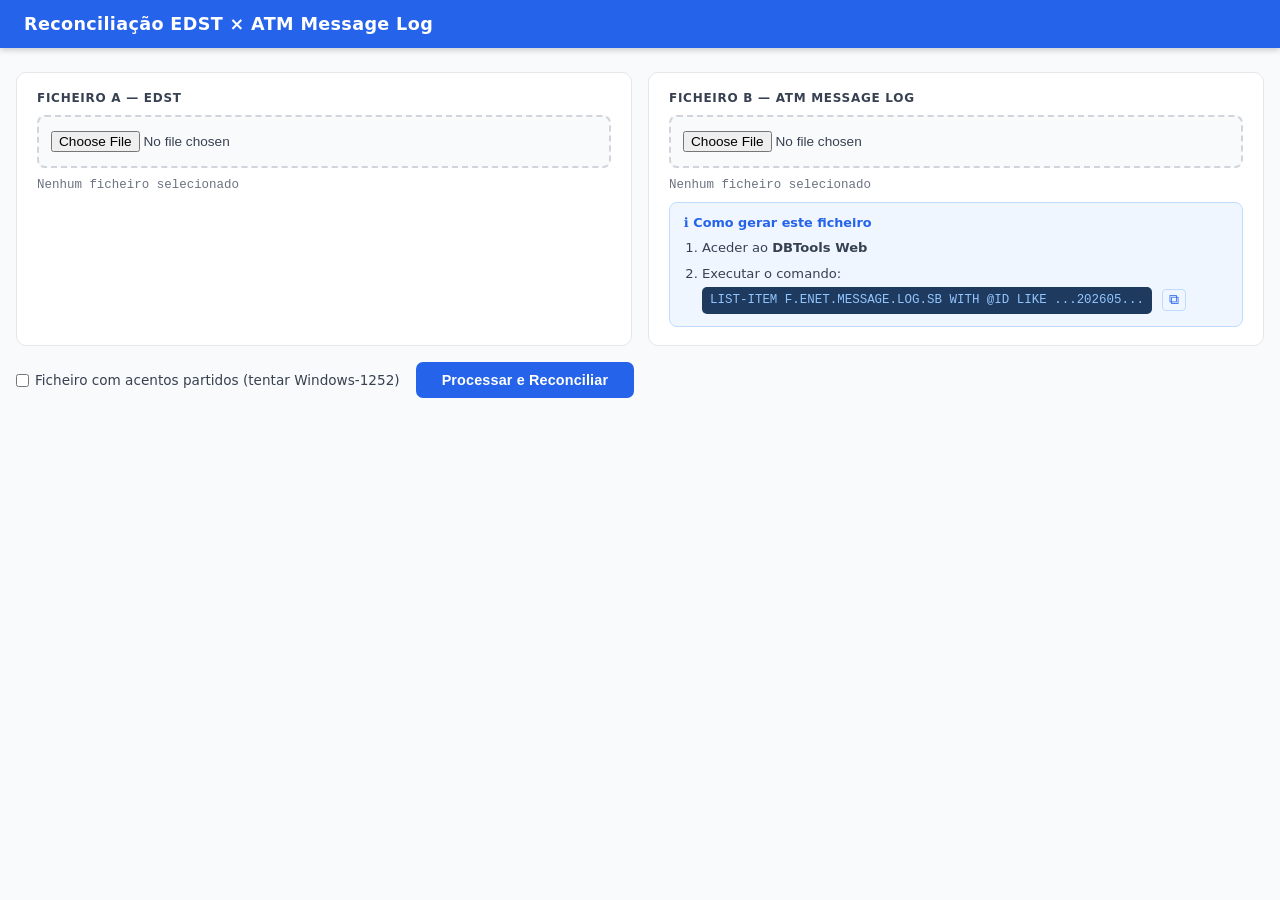
==== src/main/webapp/index.html @ f62bb4de "chore: converter para projecto Maven WAR (JBoss EAP 7.2 / Java 8) - Adicionar pom.xml com BOM jboss-" ====
<!DOCTYPE html>
<html lang="pt">
<head>
  <meta charset="UTF-8">
  <meta name="viewport" content="width=device-width, initial-scale=1.0">
  <title>Reconciliação EDST × ATM Message Log</title>
  <link rel="stylesheet" href="style.css">
</head>
<body>

  <header>
    <h1>Reconciliação EDST × ATM Message Log</h1>
  </header>

  <main>

    <!-- ── Carregamento de ficheiros ── -->
    <section class="inputs-section">
      <div class="input-card">
        <label for="ficheiroA">Ficheiro A — EDST</label>
        <input type="file" id="ficheiroA" accept="*">
        <span class="file-info" id="infoA">Nenhum ficheiro selecionado</span>
      </div>
      <div class="input-card">
        <label for="ficheiroB">Ficheiro B — ATM MESSAGE LOG</label>
        <input type="file" id="ficheiroB" accept="*">
        <span class="file-info" id="infoB">Nenhum ficheiro selecionado</span>
        <div class="how-to">
          <span class="how-to-title">&#8505; Como gerar este ficheiro</span>
          <ol>
            <li>Aceder ao <strong>DBTools Web</strong></li>
            <li>Executar o comando:<br>
              <code>LIST-ITEM F.ENET.MESSAGE.LOG.SB WITH @ID LIKE ...202605...</code>
              <button class="btn-copy" onclick="copiarComando(this)" data-cmd="LIST-ITEM F.ENET.MESSAGE.LOG.SB WITH @ID LIKE ...202605..." title="Copiar comando">&#10697;</button>
            </li>
          </ol>
        </div>
      </div>
    </section>

    <!-- ── Opções e botão ── -->
    <div class="options-bar">
      <label class="checkbox-label">
        <input type="checkbox" id="chkEncoding">
        Ficheiro com acentos partidos (tentar Windows-1252)
      </label>
      <button id="btnProcessar" class="btn-primary">Processar e Reconciliar</button>
    </div>

    <!-- ── Painel de avisos ── -->
    <section class="avisos-panel" id="avisosPanel" hidden>
      <h3>⚠ Avisos</h3>
      <ul id="avisosList"></ul>
    </section>

    <!-- ── Painel de diagnóstico ── -->
    <section class="debug-panel" id="debugPanel" hidden>
      <h3>Diagnóstico</h3>
      <div class="debug-grid" id="debugGrid"></div>
    </section>

    <!-- ── Resultados com tabs ── -->
    <section class="resultados" id="resultados" hidden>

      <div class="tabs" role="tablist">
        <button class="tab-btn active" data-tab="tabB" role="tab">Ficheiro B Parseado</button>
        <button class="tab-btn" data-tab="tabA" role="tab">Ficheiro A Filtrado</button>
        <button class="tab-btn" data-tab="tabRec" role="tab">Reconciliação</button>
      </div>

      <!-- Tab B -->
      <div class="tab-content active" id="tabB">
        <div class="tab-header">
          <span class="count-badge" id="countB">—</span>
          <button class="btn-export" onclick="exportarCSV('B')">Exportar CSV</button>
        </div>
        <div class="table-wrapper">
          <table id="tabelaB">
            <thead>
              <tr>
                <th>RRN</th>
                <th>CARD</th>
                <th>DHMSG</th>
                <th>ID Completo</th>
                <th>Campo 2</th>
                <th>Campo 3</th>
                <th>Campo 4</th>
                <th>Campo 6</th>
                <th>Campo 8</th>
                <th>Campo 9</th>
              </tr>
            </thead>
            <tbody id="corpoB"></tbody>
          </table>
        </div>
      </div>

      <!-- Tab A -->
      <div class="tab-content" id="tabA">
        <div class="tab-header">
          <span class="count-badge" id="countA">—</span>
          <button class="btn-export" onclick="exportarCSV('A')">Exportar CSV</button>
        </div>
        <div class="table-wrapper">
          <table id="tabelaA">
            <thead>
              <tr>
                <th>#Linha</th>
                <th>RRN</th>
                <th>Linha (truncada a 80 chars)</th>
              </tr>
            </thead>
            <tbody id="corpoA"></tbody>
          </table>
        </div>
      </div>

      <!-- Tab Reconciliação -->
      <div class="tab-content" id="tabRec">

        <div class="rec-counts" id="recCounts"></div>

        <h4 class="rec-section-title match">&#10003; Matches — presentes em A e em B</h4>
        <div class="tab-header">
          <span class="count-badge match" id="countMatches">—</span>
          <button class="btn-export" onclick="exportarCSV('matches')">Exportar CSV</button>
        </div>
        <div class="table-wrapper">
          <table id="tabelaMatches">
            <thead>
              <tr>
                <th>RRN</th>
                <th>CARD</th>
                <th>DHMSG</th>
                <th>Campo 6</th>
                <th>#Linha em A</th>
                <th>OFS</th>
              </tr>
            </thead>
            <tbody id="corpoMatches"></tbody>
          </table>
        </div>

        <h4 class="rec-section-title soA">&#8594; Só em A — sem correspondência em B</h4>
        <div class="tab-header">
          <span class="count-badge soA" id="countSoA">—</span>
          <button class="btn-export" onclick="exportarCSV('soA')">Exportar CSV</button>
        </div>
        <div class="table-wrapper">
          <table id="tabelaSoA">
            <thead>
              <tr>
                <th>#Linha</th>
                <th>RRN</th>
                <th>Linha (truncada a 80 chars)</th>
              </tr>
            </thead>
            <tbody id="corpoSoA"></tbody>
          </table>
        </div>

        <h4 class="rec-section-title soB">&#8594; Só em B — sem correspondência em A</h4>
        <div class="tab-header">
          <span class="count-badge soB" id="countSoB">—</span>
          <button class="btn-export" onclick="exportarCSV('soB')">Exportar CSV</button>
        </div>
        <div class="table-wrapper">
          <table id="tabelaSoB">
            <thead>
              <tr>
                <th>RRN</th>
                <th>CARD</th>
                <th>DHMSG</th>
                <th>Campo 6</th>
                <th>Campo 9</th>
              </tr>
            </thead>
            <tbody id="corpoSoB"></tbody>
          </table>
        </div>

      </div><!-- /tabRec -->
    </section><!-- /resultados -->

  </main>

  <script src="app.js"></script>
</body>
</html>
---- src/main/webapp/style.css ----
/* ============================================================
   Reset e variáveis
============================================================ */
*, *::before, *::after {
  box-sizing: border-box;
  margin: 0;
  padding: 0;
}

:root {
  --azul:         #2563eb;
  --azul-hover:   #1d4ed8;
  --azul-light:   #dbeafe;
  --verde:        #16a34a;
  --verde-light:  #f0fdf4;
  --verde-hover:  #dcfce7;
  --ambar:        #d97706;
  --ambar-light:  #fffbeb;
  --ambar-hover:  #fef3c7;
  --vermelho:     #dc2626;
  --verm-light:   #fef2f2;
  --verm-hover:   #fee2e2;

  --c900: #111827;
  --c700: #374151;
  --c500: #6b7280;
  --c300: #d1d5db;
  --c200: #e5e7eb;
  --c100: #f3f4f6;
  --c50:  #f9fafb;
  --branco: #ffffff;

  --mono: 'Courier New', Courier, monospace;
}

body {
  font-family: system-ui, -apple-system, BlinkMacSystemFont, 'Segoe UI', sans-serif;
  font-size: 14px;
  color: var(--c900);
  background: var(--c50);
  min-height: 100vh;
}

/* ============================================================
   Header
============================================================ */
header {
  background: var(--azul);
  color: var(--branco);
  padding: 14px 24px;
  box-shadow: 0 2px 6px rgba(0,0,0,.2);
}

header h1 {
  font-size: 1.1rem;
  font-weight: 700;
  letter-spacing: .02em;
}

/* ============================================================
   Layout principal
============================================================ */
main {
  max-width: 1440px;
  margin: 0 auto;
  padding: 24px 16px 40px;
}

/* ============================================================
   Cards de carregamento
============================================================ */
.inputs-section {
  display: grid;
  grid-template-columns: 1fr 1fr;
  gap: 16px;
  margin-bottom: 16px;
}

@media (max-width: 640px) {
  .inputs-section { grid-template-columns: 1fr; }
}

.input-card {
  background: var(--branco);
  border: 1px solid var(--c200);
  border-radius: 10px;
  padding: 18px 20px;
  display: flex;
  flex-direction: column;
  gap: 10px;
}

.input-card > label {
  font-weight: 700;
  font-size: .75rem;
  text-transform: uppercase;
  letter-spacing: .06em;
  color: var(--c700);
}

.input-card input[type="file"] {
  border: 2px dashed var(--c300);
  border-radius: 8px;
  padding: 14px 12px;
  cursor: pointer;
  background: var(--c50);
  transition: border-color .2s;
  font-size: .85rem;
  color: var(--c700);
}

.input-card input[type="file"]:hover {
  border-color: var(--azul);
}

.file-info {
  font-family: var(--mono);
  font-size: .78rem;
  color: var(--c500);
}

/* ── Nota "Como gerar" ── */
.how-to {
  background: #eff6ff;
  border: 1px solid #bfdbfe;
  border-radius: 8px;
  padding: 12px 14px;
  font-size: .82rem;
  color: var(--c700);
}

.how-to-title {
  display: block;
  font-weight: 700;
  color: var(--azul);
  margin-bottom: 8px;
  font-size: .8rem;
}

.how-to ol {
  padding-left: 18px;
  display: flex;
  flex-direction: column;
  gap: 6px;
}

.how-to li {
  line-height: 1.5;
}

.how-to code {
  display: inline-block;
  background: #1e3a5f;
  color: #93c5fd;
  font-family: var(--mono);
  font-size: .78rem;
  padding: 4px 8px;
  border-radius: 5px;
  margin-top: 4px;
  word-break: break-all;
  user-select: all;
}

.btn-copy {
  background: none;
  border: 1px solid #bfdbfe;
  border-radius: 4px;
  color: var(--azul);
  cursor: pointer;
  font-size: .85rem;
  padding: 2px 6px;
  margin-left: 6px;
  vertical-align: middle;
  transition: background .15s;
}

.btn-copy:hover     { background: #dbeafe; }
.btn-copy.copiado   { color: var(--verde); border-color: #bbf7d0; }

/* ============================================================
   Barra de opções
============================================================ */
.options-bar {
  display: flex;
  align-items: center;
  gap: 16px;
  margin-bottom: 20px;
  flex-wrap: wrap;
}

.checkbox-label {
  display: flex;
  align-items: center;
  gap: 6px;
  font-size: .85rem;
  color: var(--c700);
  cursor: pointer;
  user-select: none;
}

/* ============================================================
   Botões
============================================================ */
.btn-primary {
  background: var(--azul);
  color: var(--branco);
  border: none;
  border-radius: 7px;
  padding: 10px 26px;
  font-size: .9rem;
  font-weight: 700;
  cursor: pointer;
  transition: background .2s, opacity .2s;
  letter-spacing: .01em;
}

.btn-primary:hover    { background: var(--azul-hover); }
.btn-primary:disabled { opacity: .55; cursor: not-allowed; }

.btn-export {
  background: var(--c100);
  color: var(--c700);
  border: 1px solid var(--c200);
  border-radius: 6px;
  padding: 6px 14px;
  font-size: .8rem;
  font-weight: 600;
  cursor: pointer;
  transition: background .2s;
}

.btn-export:hover { background: var(--c200); }

/* ============================================================
   Painel de avisos
============================================================ */
.avisos-panel {
  background: #fffbeb;
  border: 1px solid #fcd34d;
  border-radius: 8px;
  padding: 14px 18px;
  margin-bottom: 16px;
}

.avisos-panel h3 {
  font-size: .85rem;
  color: #92400e;
  margin-bottom: 8px;
}

.avisos-panel ul { list-style: none; }

.avisos-panel li {
  font-size: .82rem;
  color: #92400e;
  padding: 3px 0;
}

/* ============================================================
   Painel de diagnóstico
============================================================ */
.debug-panel {
  background: var(--branco);
  border: 1px solid var(--c200);
  border-radius: 10px;
  padding: 16px 20px;
  margin-bottom: 20px;
}

.debug-panel h3 {
  font-size: .75rem;
  text-transform: uppercase;
  letter-spacing: .06em;
  color: var(--c500);
  margin-bottom: 14px;
}

.debug-grid {
  display: grid;
  grid-template-columns: repeat(auto-fill, minmax(190px, 1fr));
  gap: 10px;
}

.debug-item {
  background: var(--c50);
  border: 1px solid var(--c200);
  border-radius: 8px;
  padding: 10px 14px;
  display: flex;
  flex-direction: column;
  gap: 4px;
}

.debug-label {
  font-size: .72rem;
  color: var(--c500);
  line-height: 1.3;
}

.debug-value {
  font-family: var(--mono);
  font-size: 1.35rem;
  font-weight: 700;
  color: var(--c900);
}

/* ============================================================
   Secção de resultados — container
============================================================ */
.resultados {
  background: var(--branco);
  border: 1px solid var(--c200);
  border-radius: 10px;
  overflow: hidden;
}

/* ============================================================
   Tabs
============================================================ */
.tabs {
  display: flex;
  background: var(--c50);
  border-bottom: 2px solid var(--c200);
}

.tab-btn {
  padding: 13px 22px;
  border: none;
  border-bottom: 3px solid transparent;
  margin-bottom: -2px;
  background: transparent;
  font-size: .875rem;
  font-weight: 600;
  color: var(--c500);
  cursor: pointer;
  transition: color .15s, border-color .15s;
  white-space: nowrap;
}

.tab-btn:hover  { color: var(--azul); }
.tab-btn.active { color: var(--azul); border-bottom-color: var(--azul); }

.tab-content         { display: none; padding: 22px 20px; }
.tab-content.active  { display: block; }

/* ============================================================
   Cabeçalho de cada tabela (contagem + botão export)
============================================================ */
.tab-header {
  display: flex;
  align-items: center;
  justify-content: space-between;
  margin-bottom: 10px;
}

.count-badge {
  display: inline-block;
  font-size: .82rem;
  font-weight: 700;
  color: var(--c700);
  background: var(--c100);
  border: 1px solid var(--c200);
  padding: 4px 12px;
  border-radius: 20px;
}

.count-badge.match { background: var(--verde-light); color: var(--verde); border-color: #bbf7d0; }
.count-badge.soA   { background: var(--ambar-light); color: var(--ambar); border-color: #fde68a; }
.count-badge.soB   { background: var(--verm-light);  color: var(--vermelho); border-color: #fecaca; }

/* ============================================================
   Tabelas
============================================================ */
.table-wrapper {
  max-height: 500px;
  overflow: auto;
  border: 1px solid var(--c200);
  border-radius: 8px;
  margin-bottom: 6px;
}

table {
  width: 100%;
  border-collapse: collapse;
  font-size: .8rem;
}

thead {
  position: sticky;
  top: 0;
  z-index: 2;
}

thead th {
  background: var(--c700);
  color: var(--branco);
  padding: 9px 12px;
  text-align: left;
  font-size: .72rem;
  font-weight: 700;
  text-transform: uppercase;
  letter-spacing: .04em;
  white-space: nowrap;
}

tbody tr:nth-child(even) { background: var(--c50); }
tbody tr:hover           { background: var(--azul-light) !important; }

tbody td {
  padding: 7px 12px;
  border-bottom: 1px solid var(--c100);
  max-width: 320px;
  overflow: hidden;
  text-overflow: ellipsis;
  white-space: nowrap;
  vertical-align: middle;
}

.mono {
  font-family: var(--mono);
  font-size: .76rem;
}

/* ============================================================
   Cores de reconciliação por linha
============================================================ */
.row-match td { background: var(--verde-light); }
.row-match:hover td { background: var(--verde-hover) !important; }

.row-soA td { background: var(--ambar-light); }
.row-soA:hover td { background: var(--ambar-hover) !important; }

.row-soB td { background: var(--verm-light); }
.row-soB:hover td { background: var(--verm-hover) !important; }

/* ============================================================
   Secções dentro da tab Reconciliação
============================================================ */
.rec-counts {
  display: flex;
  flex-wrap: wrap;
  gap: 14px;
  padding: 16px;
  background: var(--c50);
  border: 1px solid var(--c200);
  border-radius: 8px;
  margin-bottom: 24px;
}

.rec-stat {
  display: flex;
  flex-direction: column;
  gap: 2px;
}

.rec-stat-label {
  font-size: .72rem;
  text-transform: uppercase;
  letter-spacing: .05em;
  color: var(--c500);
}

.rec-stat-value {
  font-family: var(--mono);
  font-size: 1.4rem;
  font-weight: 700;
}

.rec-stat-value.v-match  { color: var(--verde); }
.rec-stat-value.v-soA    { color: var(--ambar); }
.rec-stat-value.v-soB    { color: var(--vermelho); }

.rec-section-title {
  font-size: .95rem;
  font-weight: 700;
  margin: 28px 0 10px;
  padding-bottom: 6px;
  border-bottom: 2px solid currentColor;
}

.rec-section-title.match { color: var(--verde); }
.rec-section-title.soA   { color: var(--ambar); }
.rec-section-title.soB   { color: var(--vermelho); }
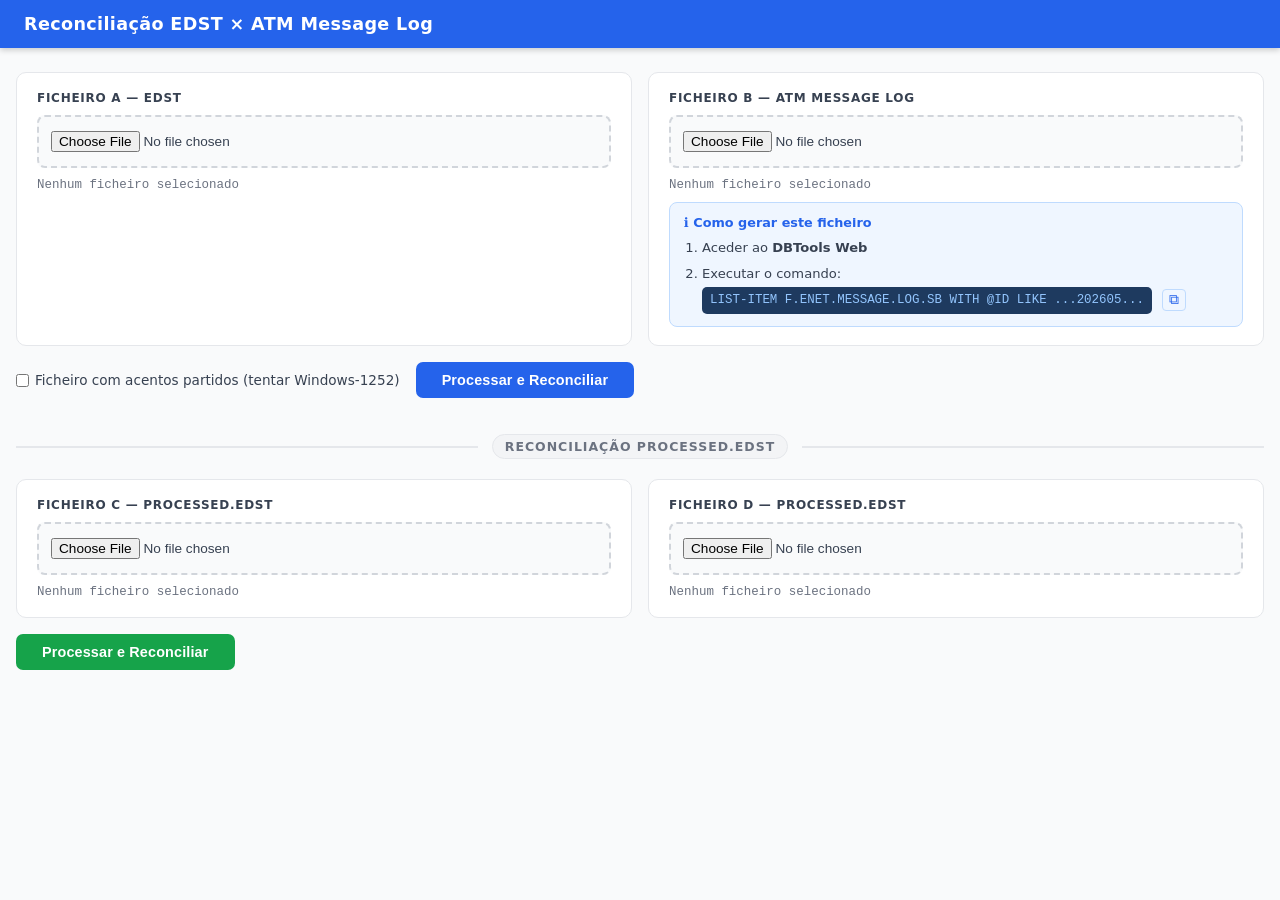
==== commit f944356e: "feat: adicionar módulo Reconciliação processed.EDST Novo módulo (Ficheiros C e D) com formato reques" ====
--- a/src/main/webapp/index.html
+++ b/src/main/webapp/index.html
@@ -182,6 +182,151 @@
       </div><!-- /tabRec -->
     </section><!-- /resultados -->
 
+    <!-- ════════════════════════════════════════════════════════
+         MÓDULO 2 — Reconciliação processed.EDST
+    ════════════════════════════════════════════════════════ -->
+    <div class="modulo-separador">
+      <span>Reconciliação processed.EDST</span>
+    </div>
+
+    <section class="inputs-section">
+      <div class="input-card">
+        <label for="ficheiroC">Ficheiro C — processed.EDST</label>
+        <input type="file" id="ficheiroC" accept=".txt,.dat,.log,*">
+        <span class="file-info" id="infoC">Nenhum ficheiro selecionado</span>
+      </div>
+      <div class="input-card">
+        <label for="ficheiroD">Ficheiro D — processed.EDST</label>
+        <input type="file" id="ficheiroD" accept=".txt,.dat,.log,*">
+        <span class="file-info" id="infoD">Nenhum ficheiro selecionado</span>
+      </div>
+    </section>
+
+    <div class="options-bar">
+      <button id="btnProcessarProcessed" class="btn-primary btn-verde">Processar e Reconciliar</button>
+    </div>
+
+    <!-- Diagnóstico do módulo 2 -->
+    <section class="debug-panel" id="debugPanelProcessed" hidden>
+      <h3>Diagnóstico</h3>
+      <div class="debug-grid" id="debugGridProcessed"></div>
+    </section>
+
+    <!-- Resultados do módulo 2 -->
+    <section class="resultados" id="resultadosProcessed" hidden>
+      <div class="tabs">
+        <button class="tab-btn active" data-tab="tabPC">Ficheiro C Parseado</button>
+        <button class="tab-btn" data-tab="tabPD">Ficheiro D Parseado</button>
+        <button class="tab-btn" data-tab="tabPRec">Reconciliação</button>
+      </div>
+
+      <!-- Tab C -->
+      <div class="tab-content active" id="tabPC">
+        <div class="tab-header">
+          <span class="count-badge" id="countPC">—</span>
+          <button class="btn-export" onclick="exportarCSVProcessed('C')">Exportar CSV</button>
+        </div>
+        <div class="table-wrapper">
+          <table>
+            <thead>
+              <tr>
+                <th>ID (12 chars)</th>
+                <th>Linha Request</th>
+                <th>N&#186; Respostas</th>
+                <th>Respostas</th>
+              </tr>
+            </thead>
+            <tbody id="corpoPC"></tbody>
+          </table>
+        </div>
+      </div>
+
+      <!-- Tab D -->
+      <div class="tab-content" id="tabPD">
+        <div class="tab-header">
+          <span class="count-badge" id="countPD">—</span>
+          <button class="btn-export" onclick="exportarCSVProcessed('D')">Exportar CSV</button>
+        </div>
+        <div class="table-wrapper">
+          <table>
+            <thead>
+              <tr>
+                <th>ID (12 chars)</th>
+                <th>Linha Request</th>
+                <th>N&#186; Respostas</th>
+                <th>Respostas</th>
+              </tr>
+            </thead>
+            <tbody id="corpoPD"></tbody>
+          </table>
+        </div>
+      </div>
+
+      <!-- Tab Reconciliação Processed -->
+      <div class="tab-content" id="tabPRec">
+        <div class="rec-counts" id="recCountsProcessed"></div>
+
+        <h4 class="rec-section-title match">&#10003; Matches &#8212; presentes em C e em D</h4>
+        <div class="tab-header">
+          <span class="count-badge match" id="countPMatches">—</span>
+          <button class="btn-export" onclick="exportarCSVProcessed('matches')">Exportar CSV</button>
+        </div>
+        <div class="table-wrapper">
+          <table>
+            <thead>
+              <tr>
+                <th>ID</th>
+                <th>Request C</th>
+                <th>N&#186; Resp. C</th>
+                <th>Request D</th>
+                <th>N&#186; Resp. D</th>
+              </tr>
+            </thead>
+            <tbody id="corpoPMatches"></tbody>
+          </table>
+        </div>
+
+        <h4 class="rec-section-title soA">&#8594; S&#243; em C</h4>
+        <div class="tab-header">
+          <span class="count-badge soA" id="countPSoC">—</span>
+          <button class="btn-export" onclick="exportarCSVProcessed('soC')">Exportar CSV</button>
+        </div>
+        <div class="table-wrapper">
+          <table>
+            <thead>
+              <tr>
+                <th>ID (12 chars)</th>
+                <th>Linha Request</th>
+                <th>N&#186; Respostas</th>
+                <th>Respostas</th>
+              </tr>
+            </thead>
+            <tbody id="corpoPSoC"></tbody>
+          </table>
+        </div>
+
+        <h4 class="rec-section-title soB">&#8594; S&#243; em D</h4>
+        <div class="tab-header">
+          <span class="count-badge soB" id="countPSoD">—</span>
+          <button class="btn-export" onclick="exportarCSVProcessed('soD')">Exportar CSV</button>
+        </div>
+        <div class="table-wrapper">
+          <table>
+            <thead>
+              <tr>
+                <th>ID (12 chars)</th>
+                <th>Linha Request</th>
+                <th>N&#186; Respostas</th>
+                <th>Respostas</th>
+              </tr>
+            </thead>
+            <tbody id="corpoPSoD"></tbody>
+          </table>
+        </div>
+
+      </div><!-- /tabPRec -->
+    </section><!-- /resultadosProcessed -->
+
   </main>
 
   <script src="app.js"></script>
--- a/src/main/webapp/style.css
+++ b/src/main/webapp/style.css
@@ -217,6 +217,38 @@
 .btn-primary:hover    { background: var(--azul-hover); }
 .btn-primary:disabled { opacity: .55; cursor: not-allowed; }
 
+.btn-verde            { background: var(--verde); }
+.btn-verde:hover      { background: #15803d; }
+
+/* ── Separador entre módulos ── */
+.modulo-separador {
+  display: flex;
+  align-items: center;
+  gap: 14px;
+  margin: 36px 0 20px;
+  color: var(--c500);
+  font-size: .78rem;
+  font-weight: 700;
+  text-transform: uppercase;
+  letter-spacing: .08em;
+}
+
+.modulo-separador::before,
+.modulo-separador::after {
+  content: '';
+  flex: 1;
+  height: 2px;
+  background: var(--c200);
+}
+
+.modulo-separador span {
+  white-space: nowrap;
+  padding: 4px 12px;
+  background: var(--c100);
+  border: 1px solid var(--c200);
+  border-radius: 20px;
+}
+
 .btn-export {
   background: var(--c100);
   color: var(--c700);
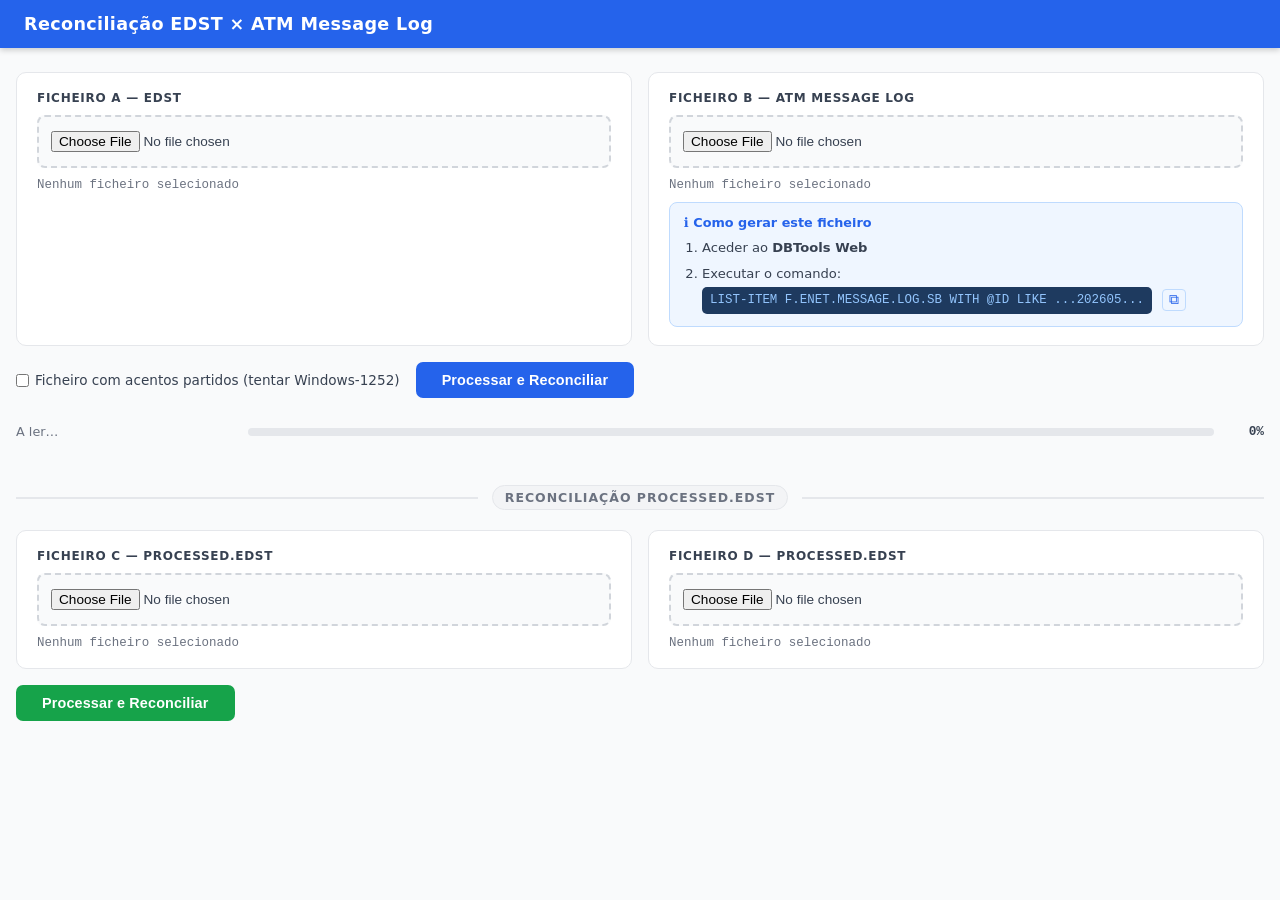
==== commit f55081c3: "feat: stream large files in chunks to handle 1 GB inputs without OOM Replace whole-file FileReader.r" ====
--- a/src/main/webapp/index.html
+++ b/src/main/webapp/index.html
@@ -47,6 +47,15 @@
       <button id="btnProcessar" class="btn-primary">Processar e Reconciliar</button>
     </div>
 
+    <!-- ── Barra de progresso (partilhada entre módulos) ── -->
+    <div class="progress-area" id="progressArea" hidden>
+      <span class="progress-label" id="progressLabel">A ler…</span>
+      <div class="progress-track">
+        <div class="progress-fill" id="progressFill"></div>
+      </div>
+      <span class="progress-pct" id="progressPct">0%</span>
+    </div>
+
     <!-- ── Painel de avisos ── -->
     <section class="avisos-panel" id="avisosPanel" hidden>
       <h3>⚠ Avisos</h3>
@@ -203,7 +212,7 @@
     </section>
 
     <div class="options-bar">
-      <button id="btnProcessarProcessed" class="btn-primary btn-verde">Processar e Reconciliar</button>
+      <button id="btnProcessarProcessed" type="button" class="btn-primary btn-verde">Processar e Reconciliar</button>
     </div>
 
     <!-- Diagnóstico do módulo 2 -->
@@ -218,6 +227,7 @@
         <button class="tab-btn active" data-tab="tabPC">Ficheiro C Parseado</button>
         <button class="tab-btn" data-tab="tabPD">Ficheiro D Parseado</button>
         <button class="tab-btn" data-tab="tabPRec">Reconciliação</button>
+        <button class="tab-btn tab-btn--destaque" data-tab="tabTransaccoes">Transacções</button>
       </div>
 
       <!-- Tab C -->
@@ -230,10 +240,8 @@
           <table>
             <thead>
               <tr>
-                <th>ID (12 chars)</th>
-                <th>Linha Request</th>
-                <th>N&#186; Respostas</th>
-                <th>Respostas</th>
+                <th>ID</th>
+                <th>Resposta</th>
               </tr>
             </thead>
             <tbody id="corpoPC"></tbody>
@@ -251,10 +259,8 @@
           <table>
             <thead>
               <tr>
-                <th>ID (12 chars)</th>
-                <th>Linha Request</th>
-                <th>N&#186; Respostas</th>
-                <th>Respostas</th>
+                <th>ID</th>
+                <th>Resposta</th>
               </tr>
             </thead>
             <tbody id="corpoPD"></tbody>
@@ -276,10 +282,8 @@
             <thead>
               <tr>
                 <th>ID</th>
-                <th>Request C</th>
-                <th>N&#186; Resp. C</th>
-                <th>Request D</th>
-                <th>N&#186; Resp. D</th>
+                <th>Resposta C</th>
+                <th>Resposta D</th>
               </tr>
             </thead>
             <tbody id="corpoPMatches"></tbody>
@@ -295,10 +299,8 @@
           <table>
             <thead>
               <tr>
-                <th>ID (12 chars)</th>
-                <th>Linha Request</th>
-                <th>N&#186; Respostas</th>
-                <th>Respostas</th>
+                <th>ID</th>
+                <th>Resposta</th>
               </tr>
             </thead>
             <tbody id="corpoPSoC"></tbody>
@@ -314,10 +316,8 @@
           <table>
             <thead>
               <tr>
-                <th>ID (12 chars)</th>
-                <th>Linha Request</th>
-                <th>N&#186; Respostas</th>
-                <th>Respostas</th>
+                <th>ID</th>
+                <th>Resposta</th>
               </tr>
             </thead>
             <tbody id="corpoPSoD"></tbody>
@@ -325,6 +325,35 @@
         </div>
 
       </div><!-- /tabPRec -->
+
+      <!-- Tab Transacções — duplicados com referência e balcão -->
+      <div class="tab-content" id="tabTransaccoes">
+        <p class="tab-desc">
+          Matches onde a resposta do Ficheiro D cont&#233;m <code>duplicate</code>
+          e a resposta do Ficheiro C cont&#233;m <code>//1</code>.
+          Extrai a refer&#234;ncia (14 chars antes de <code>//1</code>)
+          e o balc&#227;o (9 chars ap&#243;s <code>CO.CODE:1:1=</code>).
+        </p>
+        <div class="tab-header">
+          <span class="count-badge" id="countTransaccoes">—</span>
+          <button class="btn-export" onclick="exportarCSVProcessed('transaccoes')">Exportar CSV</button>
+        </div>
+        <div class="table-wrapper">
+          <table id="tabelaTransaccoes">
+            <thead>
+              <tr>
+                <th>ID</th>
+                <th>Refer&#234;ncia (14 chars)</th>
+                <th>Balc&#227;o (9 chars)</th>
+                <th>Resposta C</th>
+                <th>Resposta D</th>
+              </tr>
+            </thead>
+            <tbody id="corpoTransaccoes"></tbody>
+          </table>
+        </div>
+      </div><!-- /tabTransaccoes -->
+
     </section><!-- /resultadosProcessed -->
 
   </main>
--- a/src/main/webapp/style.css
+++ b/src/main/webapp/style.css
@@ -199,6 +199,51 @@
 }
 
 /* ============================================================
+   Barra de progresso
+============================================================ */
+.progress-area {
+  display: flex;
+  align-items: center;
+  gap: 12px;
+  padding: 6px 0 10px;
+}
+
+.progress-label {
+  font-size: .8rem;
+  color: var(--c500);
+  white-space: nowrap;
+  min-width: 220px;
+  overflow: hidden;
+  text-overflow: ellipsis;
+}
+
+.progress-track {
+  flex: 1;
+  height: 8px;
+  background: var(--c200);
+  border-radius: 4px;
+  overflow: hidden;
+  min-width: 80px;
+}
+
+.progress-fill {
+  height: 100%;
+  width: 0%;
+  background: var(--azul);
+  border-radius: 4px;
+  transition: width .15s linear;
+}
+
+.progress-pct {
+  font-family: var(--mono);
+  font-size: .8rem;
+  font-weight: 700;
+  color: var(--c700);
+  min-width: 38px;
+  text-align: right;
+}
+
+/* ============================================================
    Botões
 ============================================================ */
 .btn-primary {
@@ -372,6 +417,31 @@
 .tab-btn:hover  { color: var(--azul); }
 .tab-btn.active { color: var(--azul); border-bottom-color: var(--azul); }
 
+/* Tab especial "Transacções" em âmbar */
+.tab-btn--destaque               { color: var(--ambar); }
+.tab-btn--destaque:hover         { color: #b45309; }
+.tab-btn--destaque.active        { color: var(--ambar); border-bottom-color: var(--ambar); }
+
+/* Descrição no topo do tab */
+.tab-desc {
+  font-size: .82rem;
+  color: var(--c500);
+  background: var(--c50);
+  border: 1px solid var(--c200);
+  border-radius: 6px;
+  padding: 10px 14px;
+  margin-bottom: 14px;
+  line-height: 1.6;
+}
+
+.tab-desc code {
+  font-family: var(--mono);
+  background: var(--c200);
+  padding: 1px 5px;
+  border-radius: 3px;
+  font-size: .78rem;
+}
+
 .tab-content         { display: none; padding: 22px 20px; }
 .tab-content.active  { display: block; }
 
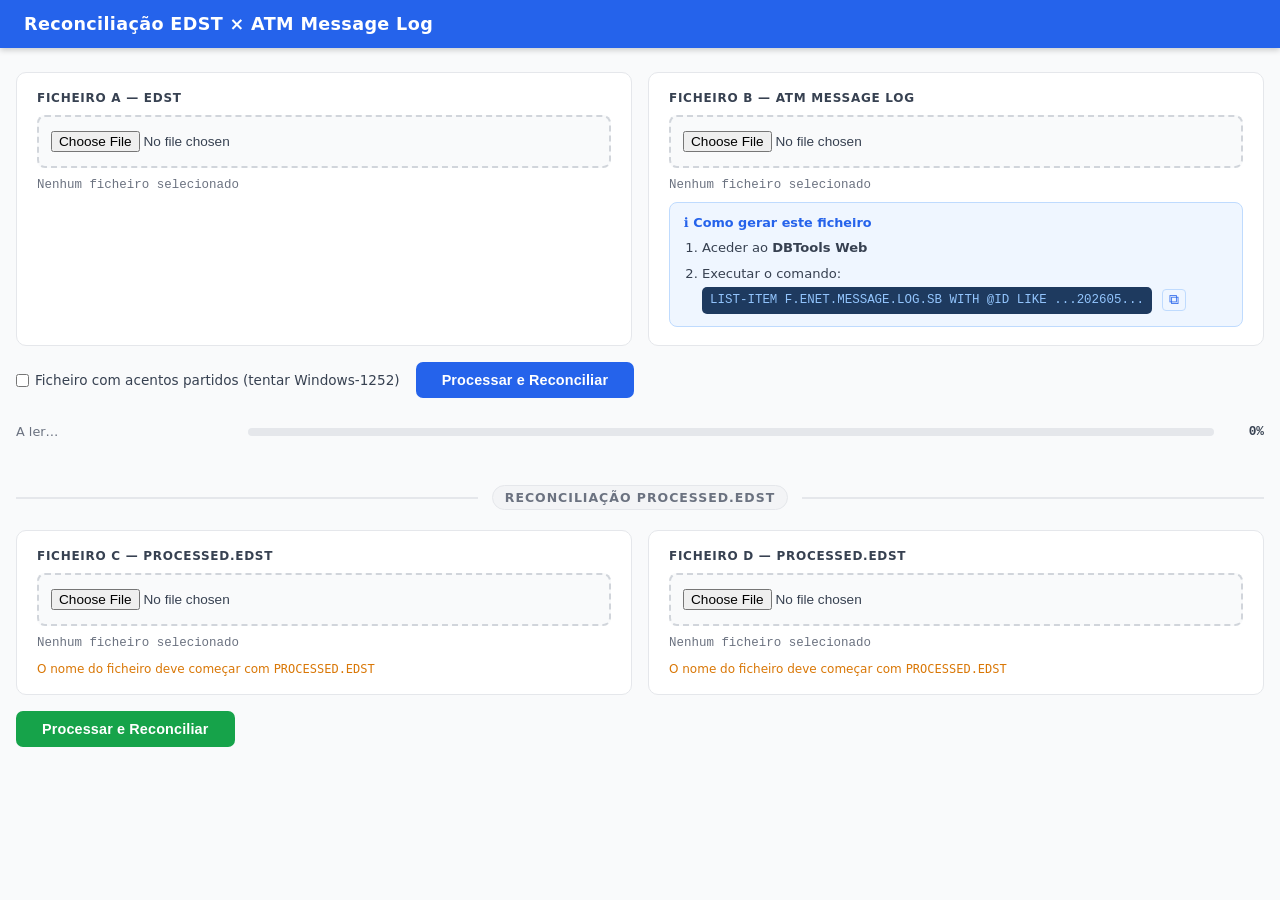
==== commit 9f8f86b7: "feat: validate PROCESSED.EDST prefix and filter failed transactions - FicheiroProcessedParser: separ" ====
--- a/src/main/webapp/index.html
+++ b/src/main/webapp/index.html
@@ -200,14 +200,16 @@
 
     <section class="inputs-section">
       <div class="input-card">
-        <label for="ficheiroC">Ficheiro C — processed.EDST</label>
+        <label for="ficheiroC">Ficheiro C — <strong>PROCESSED.EDST</strong></label>
         <input type="file" id="ficheiroC" accept=".txt,.dat,.log,*">
         <span class="file-info" id="infoC">Nenhum ficheiro selecionado</span>
+        <span class="file-hint">O nome do ficheiro deve começar com <code>PROCESSED.EDST</code></span>
       </div>
       <div class="input-card">
-        <label for="ficheiroD">Ficheiro D — processed.EDST</label>
+        <label for="ficheiroD">Ficheiro D — <strong>PROCESSED.EDST</strong></label>
         <input type="file" id="ficheiroD" accept=".txt,.dat,.log,*">
         <span class="file-info" id="infoD">Nenhum ficheiro selecionado</span>
+        <span class="file-hint">O nome do ficheiro deve começar com <code>PROCESSED.EDST</code></span>
       </div>
     </section>
 
@@ -227,6 +229,7 @@
         <button class="tab-btn active" data-tab="tabPC">Ficheiro C Parseado</button>
         <button class="tab-btn" data-tab="tabPD">Ficheiro D Parseado</button>
         <button class="tab-btn" data-tab="tabPRec">Reconciliação</button>
+        <button class="tab-btn tab-btn--alerta" data-tab="tabFalhas">Falhas</button>
         <button class="tab-btn tab-btn--destaque" data-tab="tabTransaccoes">Transacções</button>
       </div>
 
@@ -325,6 +328,39 @@
         </div>
 
       </div><!-- /tabPRec -->
+
+      <!-- Tab Falhas — transacções filtradas por marcador de falha -->
+      <div class="tab-content" id="tabFalhas">
+        <p class="tab-desc">
+          Transacções excluídas da reconciliação por conterem marcadores de falha
+          (<code>RNAO</code>, <code>INAU</code>, <code>INAO</code>, <code>//-1</code>)
+          na linha de resposta.
+        </p>
+
+        <h4 class="rec-section-title soB">Falhas em C</h4>
+        <div class="tab-header">
+          <span class="count-badge soB" id="countFalhasC">—</span>
+          <button class="btn-export" onclick="exportarCSVProcessed('failedC')">Exportar CSV</button>
+        </div>
+        <div class="table-wrapper">
+          <table>
+            <thead><tr><th>ID</th><th>Resposta</th></tr></thead>
+            <tbody id="corpoFalhasC"></tbody>
+          </table>
+        </div>
+
+        <h4 class="rec-section-title soB">Falhas em D</h4>
+        <div class="tab-header">
+          <span class="count-badge soB" id="countFalhasD">—</span>
+          <button class="btn-export" onclick="exportarCSVProcessed('failedD')">Exportar CSV</button>
+        </div>
+        <div class="table-wrapper">
+          <table>
+            <thead><tr><th>ID</th><th>Resposta</th></tr></thead>
+            <tbody id="corpoFalhasD"></tbody>
+          </table>
+        </div>
+      </div><!-- /tabFalhas -->
 
       <!-- Tab Transacções — duplicados com referência e balcão -->
       <div class="tab-content" id="tabTransaccoes">
--- a/src/main/webapp/style.css
+++ b/src/main/webapp/style.css
@@ -119,6 +119,12 @@
   color: var(--c500);
 }
 
+.file-hint {
+  font-size: .75rem;
+  color: var(--ambar);
+  margin-top: 2px;
+}
+
 /* ── Nota "Como gerar" ── */
 .how-to {
   background: #eff6ff;
@@ -422,6 +428,11 @@
 .tab-btn--destaque:hover         { color: #b45309; }
 .tab-btn--destaque.active        { color: var(--ambar); border-bottom-color: var(--ambar); }
 
+/* Tab especial "Falhas" em vermelho */
+.tab-btn--alerta               { color: var(--vermelho); }
+.tab-btn--alerta:hover         { color: #991b1b; }
+.tab-btn--alerta.active        { color: var(--vermelho); border-bottom-color: var(--vermelho); }
+
 /* Descrição no topo do tab */
 .tab-desc {
   font-size: .82rem;
